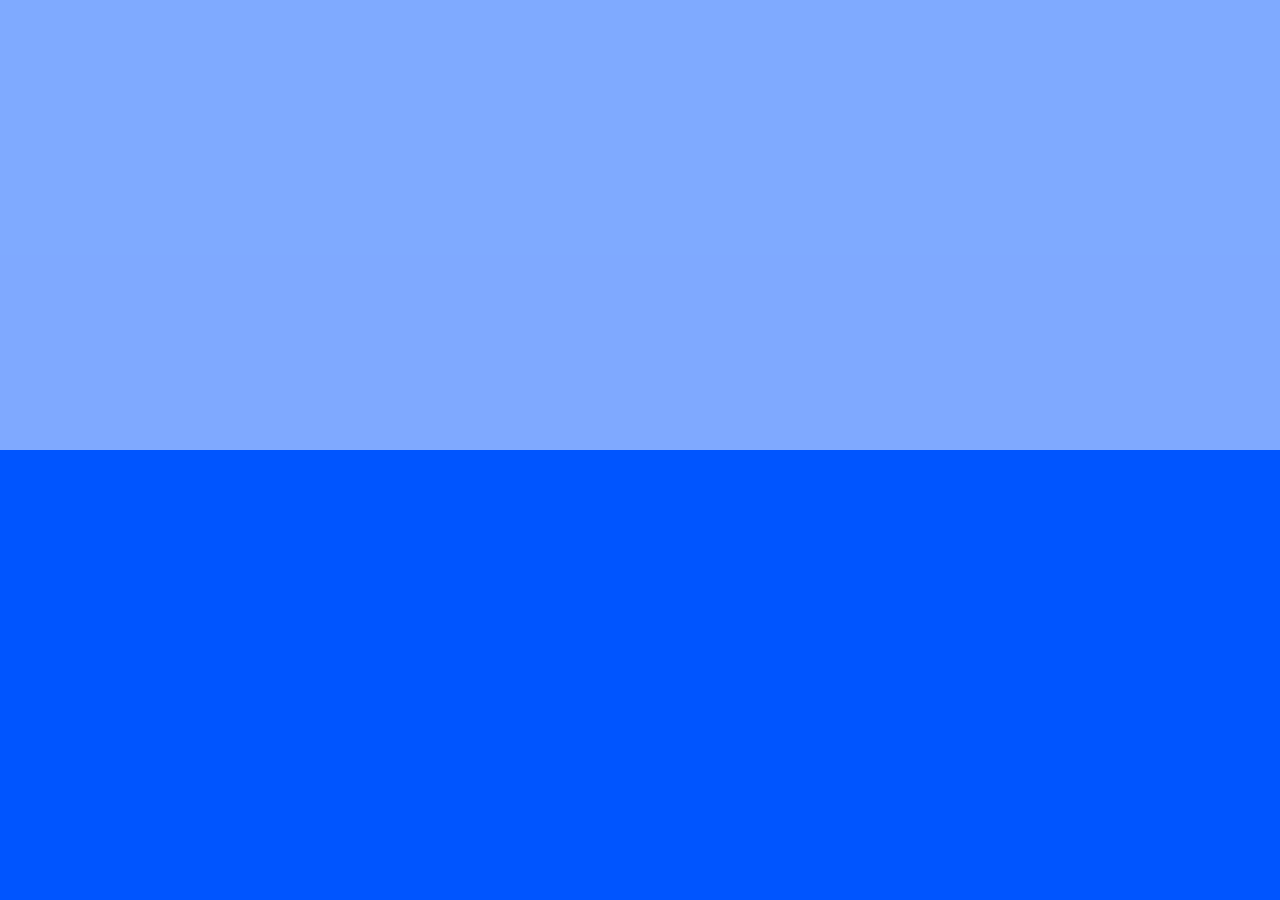
==== index.html @ 0d6050ab "CE999 Day 2" ====
<!DOCTYPE html>
<html lang="fr">

<head>
    <meta charset="UTF-8">
    <meta http-equiv="X-UA-Compatible" content="IE=edge">
    <meta name="viewport" content="width=device-width, initial-scale=1.0">
    <title>GoodFood Agence Web</title>
    <link rel="stylesheet" href="css/main.css">
</head>

<body>
    <main id="container">

    </main>
</body>

</html>
---- css/main.css ----
/* RAZ des valeurs par défaut */
body {
    margin: 0;
    font-family: Verdana, Geneva, Tahoma, sans-serif;
    /* Couleurs natives */
    background: salmon;
    background: #f5166e;
    /* Couleurs calculées */
    background: rgb(255,255,0);
    background: hsl(220, 100%, 50%);
}

/* CONTAINER */
#container {
    height: 50vh;
    /* Transparence */
    background: rgba(255, 255, 0, 0.5);
    background: hsla(0,100%,50%, 0.5);
    background: #ffffff7f;
}
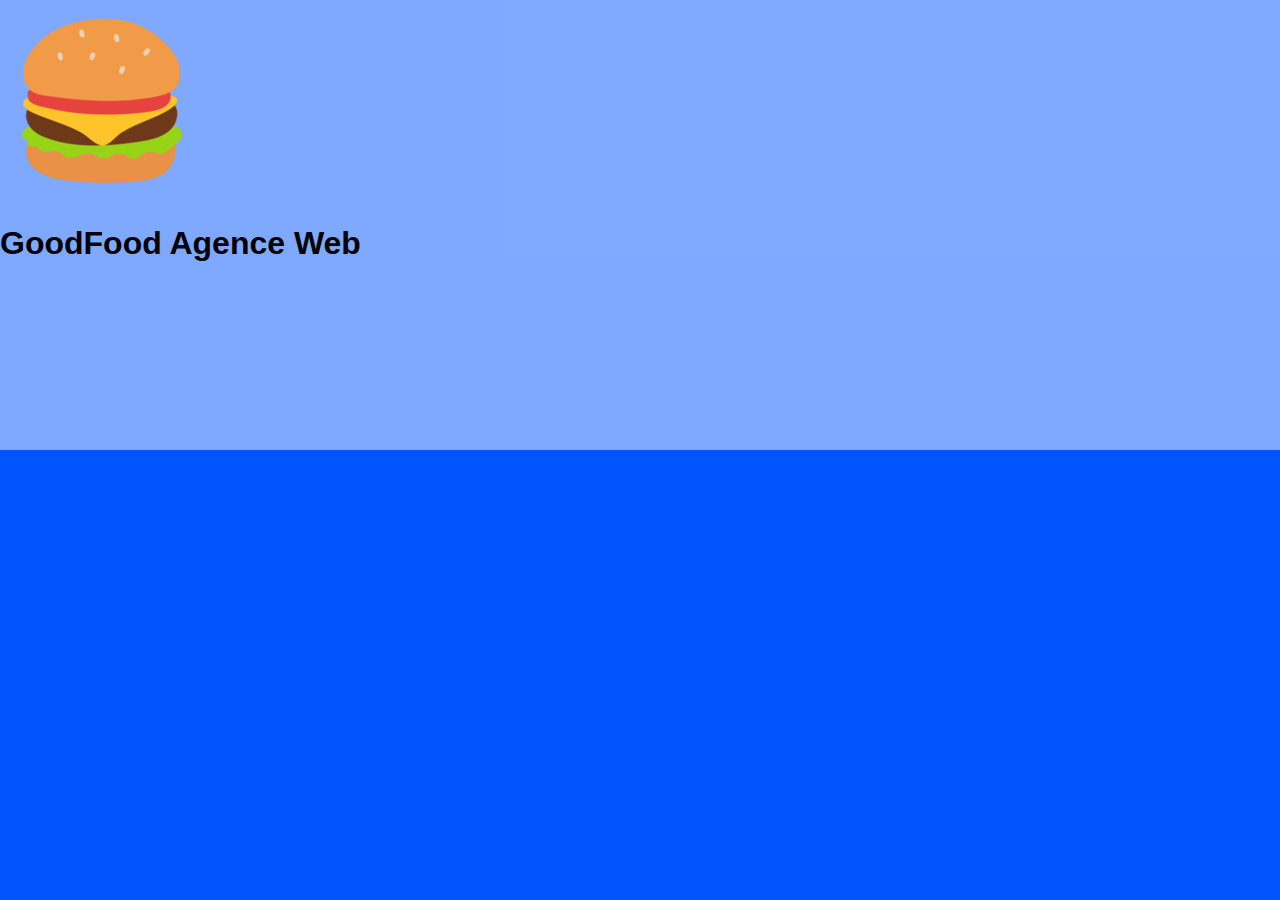
==== commit 4cde84b2: "CE999 Day 2" ====
--- a/index.html
+++ b/index.html
@@ -7,11 +7,15 @@
     <meta name="viewport" content="width=device-width, initial-scale=1.0">
     <title>GoodFood Agence Web</title>
     <link rel="stylesheet" href="css/main.css">
+    <link rel="shortcut icon" href="pics/logo.png" type="image/x-icon">
 </head>
 
 <body>
     <main id="container">
-
+        <header id="enTete">
+            <img id="logo" src="pics/logo.png" alt="Logo GoodFood Agence Web">
+            <h1 id="titre">GoodFood Agence Web</h1>
+        </header>
     </main>
 </body>
 
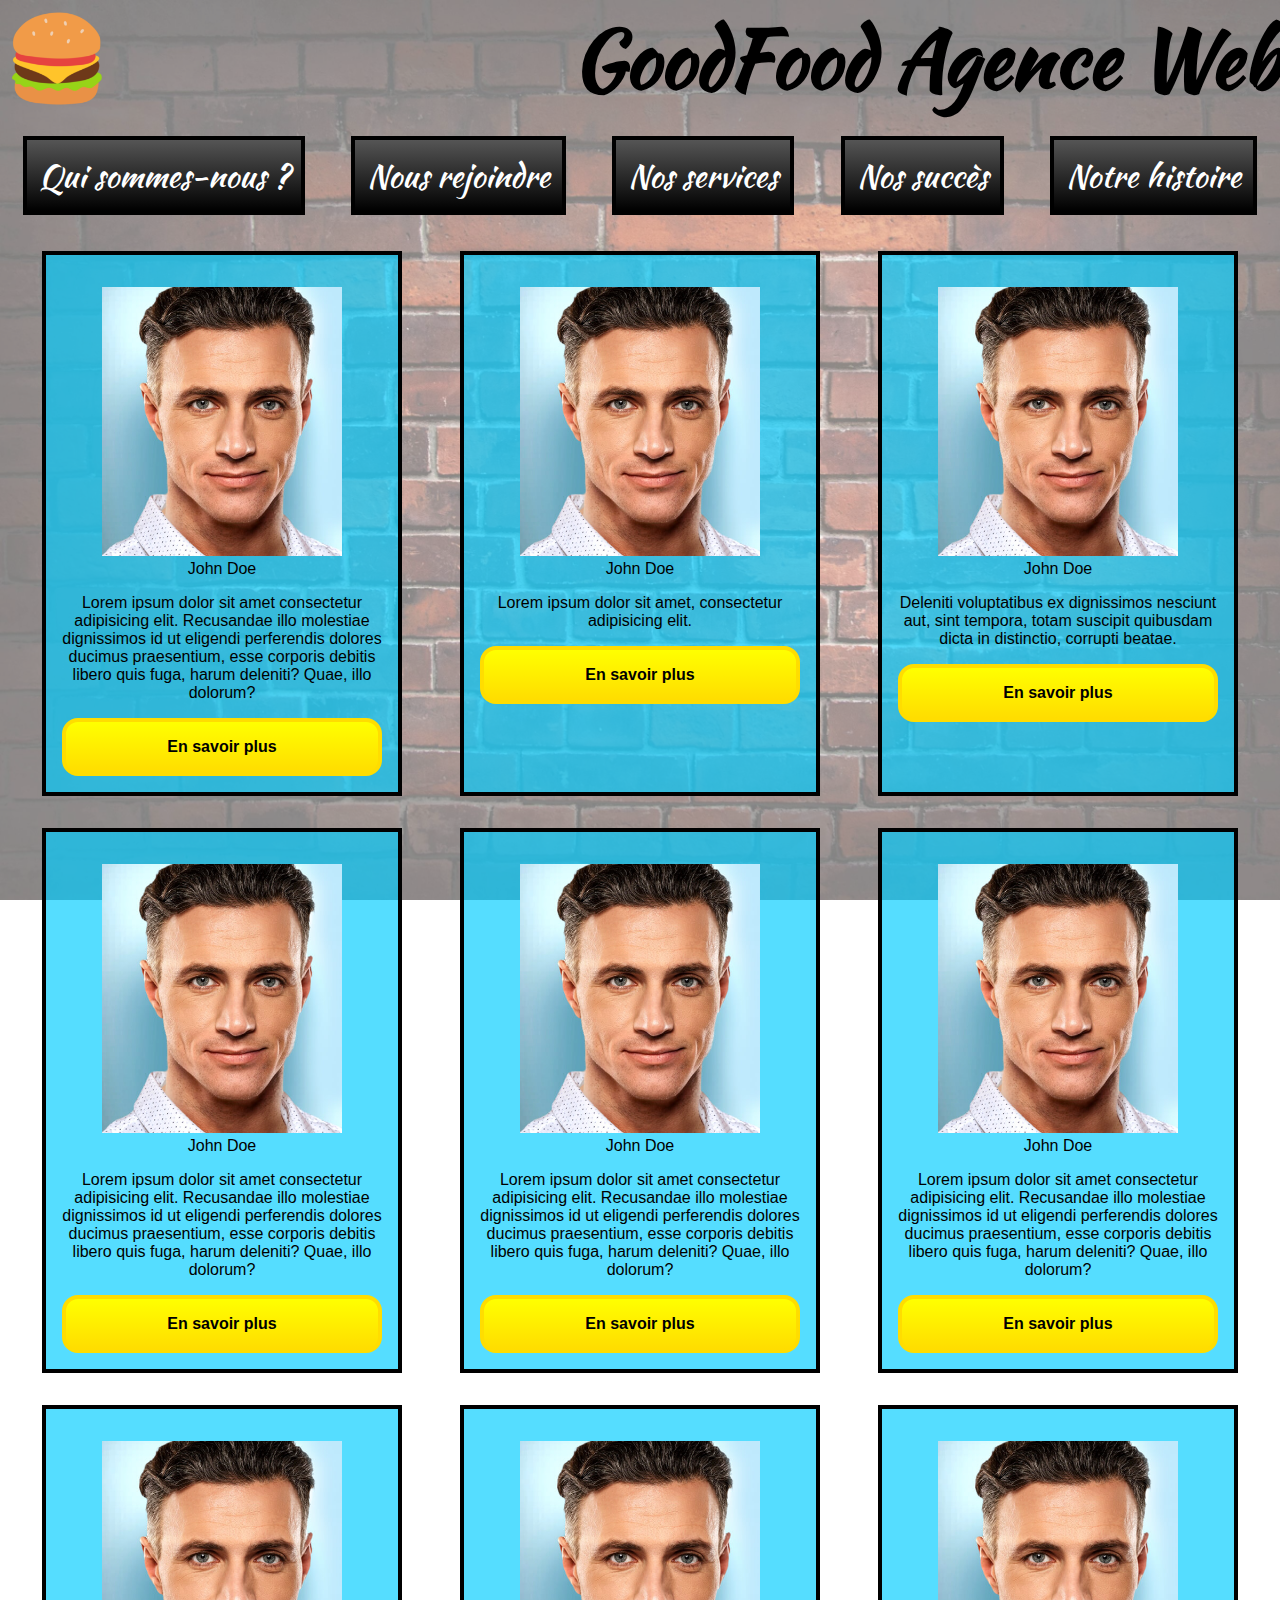
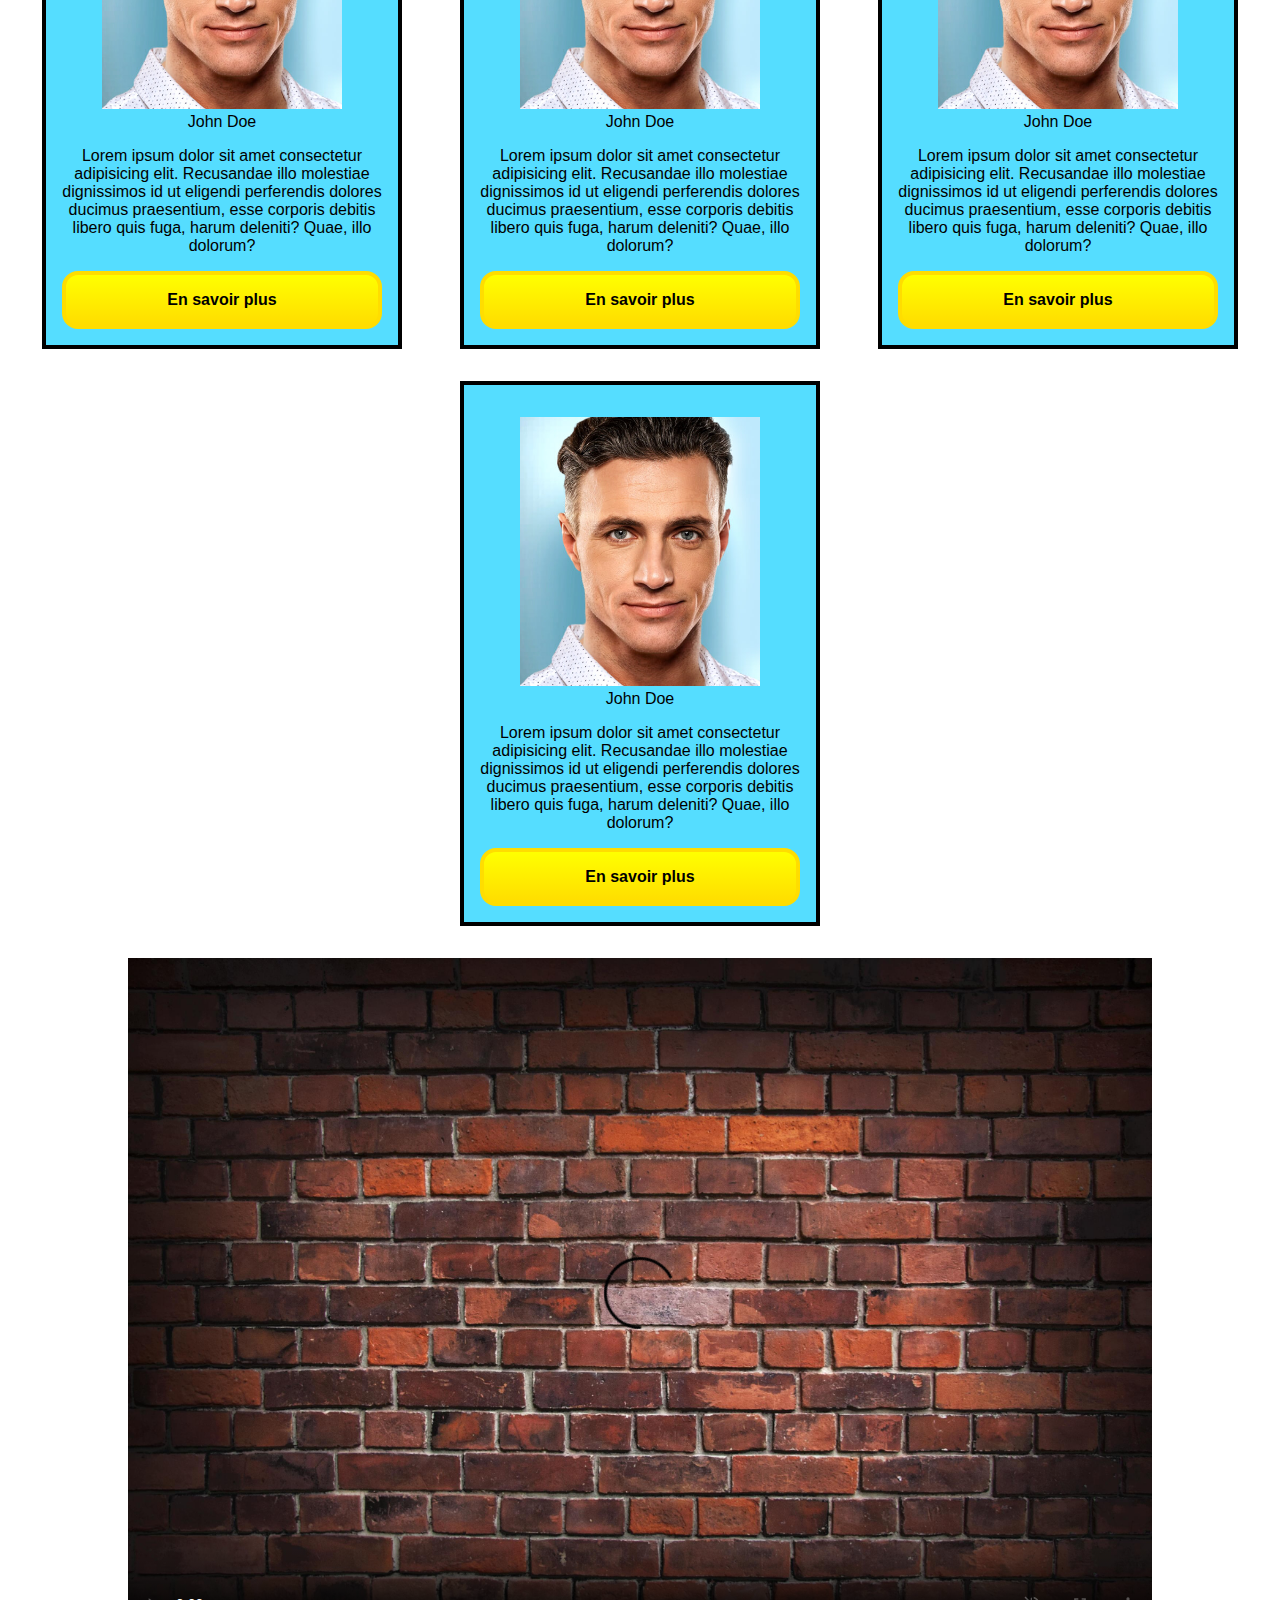
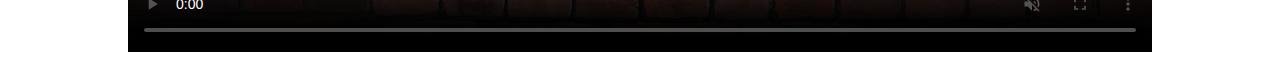
==== commit d2211920: "CE999 Day 3" ====
--- a/index.html
+++ b/index.html
@@ -10,12 +10,134 @@
     <link rel="shortcut icon" href="pics/logo.png" type="image/x-icon">
 </head>
 
-<body>
+<body class="bg-agency">
     <main id="container">
         <header id="enTete">
             <img id="logo" src="pics/logo.png" alt="Logo GoodFood Agence Web">
             <h1 id="titre">GoodFood Agence Web</h1>
         </header>
+
+        <!-- Raccourci Emmet : nav#navBar2>ul#menu>li.menuItem*5>a -->
+        <nav id="navBar2">
+            <ul id="menu">
+                <li class="menuItem"><a href="about-us.html">Qui sommes-nous ?</a></li>
+                <li class="menuItem"><a href="form.html">Nous rejoindre</a></li>
+                <li class="menuItem"><a href="file1.html">Nos services</a></li>
+                <li class="menuItem"><a href="file2.html">Nos succès</a></li>
+                <li class="menuItem"><a href="file3.html">Notre histoire</a></li>
+            </ul>
+        </nav>
+
+        <section id="team">
+            <article class="member">
+                <figure>
+                    <img src="pics/face.jpg" alt="visage homme">
+                    <figcaption>John Doe</figcaption>
+                </figure>
+                <p>Lorem ipsum dolor sit amet consectetur adipisicing elit. Recusandae illo molestiae dignissimos id ut
+                    eligendi perferendis dolores ducimus praesentium, esse corporis debitis libero quis fuga, harum
+                    deleniti? Quae, illo dolorum?</p>
+                <a href="#">En savoir plus</a>
+            </article>
+            <article class="member">
+                <figure>
+                    <img src="pics/face.jpg" alt="visage homme">
+                    <figcaption>John Doe</figcaption>
+                </figure>
+                <p>Lorem ipsum dolor sit amet, consectetur adipisicing elit. </p>
+                <a href="#">En savoir plus</a>
+            </article>
+            <article class="member">
+                <figure>
+                    <img src="pics/face.jpg" alt="visage homme">
+                    <figcaption>John Doe</figcaption>
+                </figure>
+                <p>Deleniti voluptatibus ex dignissimos nesciunt aut, sint tempora, totam suscipit quibusdam dicta in
+                    distinctio, corrupti beatae.</p>
+                <a href="#">En savoir plus</a>
+            </article>
+            <article class="member">
+                <figure>
+                    <img src="pics/face.jpg" alt="visage homme">
+                    <figcaption>John Doe</figcaption>
+                </figure>
+                <p>Lorem ipsum dolor sit amet consectetur adipisicing elit. Recusandae illo molestiae dignissimos id ut
+                    eligendi perferendis dolores ducimus praesentium, esse corporis debitis libero quis fuga, harum
+                    deleniti? Quae, illo dolorum?</p>
+                <a href="#">En savoir plus</a>
+            </article>
+            <article class="member">
+                <figure>
+                    <img src="pics/face.jpg" alt="visage homme">
+                    <figcaption>John Doe</figcaption>
+                </figure>
+                <p>Lorem ipsum dolor sit amet consectetur adipisicing elit. Recusandae illo molestiae dignissimos id ut
+                    eligendi perferendis dolores ducimus praesentium, esse corporis debitis libero quis fuga, harum
+                    deleniti? Quae, illo dolorum?</p>
+                <a href="#">En savoir plus</a>
+            </article>
+            <article class="member">
+                <figure>
+                    <img src="pics/face.jpg" alt="visage homme">
+                    <figcaption>John Doe</figcaption>
+                </figure>
+                <p>Lorem ipsum dolor sit amet consectetur adipisicing elit. Recusandae illo molestiae dignissimos id ut
+                    eligendi perferendis dolores ducimus praesentium, esse corporis debitis libero quis fuga, harum
+                    deleniti? Quae, illo dolorum?</p>
+                <a href="#">En savoir plus</a>
+            </article>
+            <article class="member">
+                <figure>
+                    <img src="pics/face.jpg" alt="visage homme">
+                    <figcaption>John Doe</figcaption>
+                </figure>
+                <p>Lorem ipsum dolor sit amet consectetur adipisicing elit. Recusandae illo molestiae dignissimos id ut
+                    eligendi perferendis dolores ducimus praesentium, esse corporis debitis libero quis fuga, harum
+                    deleniti? Quae, illo dolorum?</p>
+                <a href="#">En savoir plus</a>
+            </article>
+            <article class="member">
+                <figure>
+                    <img src="pics/face.jpg" alt="visage homme">
+                    <figcaption>John Doe</figcaption>
+                </figure>
+                <p>Lorem ipsum dolor sit amet consectetur adipisicing elit. Recusandae illo molestiae dignissimos id ut
+                    eligendi perferendis dolores ducimus praesentium, esse corporis debitis libero quis fuga, harum
+                    deleniti? Quae, illo dolorum?</p>
+                <a href="#">En savoir plus</a>
+            </article>
+            <article class="member">
+                <figure>
+                    <img src="pics/face.jpg" alt="visage homme">
+                    <figcaption>John Doe</figcaption>
+                </figure>
+                <p>Lorem ipsum dolor sit amet consectetur adipisicing elit. Recusandae illo molestiae dignissimos id ut
+                    eligendi perferendis dolores ducimus praesentium, esse corporis debitis libero quis fuga, harum
+                    deleniti? Quae, illo dolorum?</p>
+                <a href="#">En savoir plus</a>
+            </article>
+            <article class="member">
+                <figure>
+                    <img src="pics/face.jpg" alt="visage homme">
+                    <figcaption>John Doe</figcaption>
+                </figure>
+                <p>Lorem ipsum dolor sit amet consectetur adipisicing elit. Recusandae illo molestiae dignissimos id ut
+                    eligendi perferendis dolores ducimus praesentium, esse corporis debitis libero quis fuga, harum
+                    deleniti? Quae, illo dolorum?</p>
+                <a href="#">En savoir plus</a>
+            </article>
+        </section>
+
+        <section id="multimedia">
+            <video controls muted poster="pics/bg-wall.jpg" autoplay>
+                <source src="https://download.blender.org/peach/bigbuckbunny_movies/big_buck_bunny_1080p_h264.mov"
+                    type="video/mov">
+                <source src="https://download.blender.org/peach/bigbuckbunny_movies/big_buck_bunny_1080p_stereo.avi"
+                    type="video/avi">
+                <source src="https://download.blender.org/peach/bigbuckbunny_movies/big_buck_bunny_1080p_stereo.ogg"
+                    type="video/ogg">
+            </video>
+        </section>
     </main>
 </body>
 
--- a/css/main.css
+++ b/css/main.css
@@ -1,3 +1,6 @@
+/* DIRECTIVES CSS TOUJOURS EN PREMIER*/
+@import url('https://fonts.googleapis.com/css2?family=Kalam:wght@700&family=Kaushan+Script&display=swap');
+
 /* RAZ des valeurs par défaut */
 body {
     margin: 0;
@@ -10,11 +13,107 @@
     background: hsl(220, 100%, 50%);
 }
 
+.bg-agency {
+    background: url('../pics/bg-wall.jpg') fixed;
+    background-size: cover;
+}
+
 /* CONTAINER */
 #container {
-    height: 50vh;
+    min-height: 100vh;
     /* Transparence */
     background: rgba(255, 255, 0, 0.5);
     background: hsla(0,100%,50%, 0.5);
     background: #ffffff7f;
-}+}
+
+/* INDEX - HEADER */
+#enTete {
+    display: flex;
+    align-items: center;
+    justify-content: space-between;
+}
+
+#logo {
+    height: 7rem;
+}
+
+#titre {
+    font-family: 'Kaushan Script', cursive;
+    font-size: 5rem;
+    margin: 0;
+}
+
+/* INDEX - MENU */
+#menu {
+    padding: 0;
+    list-style: none;
+    display: flex;
+    flex-wrap: wrap;
+    justify-content: space-around;
+}
+
+#menu .menuItem a {
+    color: #fff; /* #fff équivaut à #ffffff */
+    font-family: 'Kaushan Script', cursive;
+    font-size: 2rem;
+    text-decoration: none;
+    padding: .75rem;
+    display: block;
+    margin: .25rem 0;
+    border: #000 solid .25rem;
+    background: linear-gradient(#555, #000);
+    transition: all 1s;
+}
+
+#menu .menuItem a:hover {
+    border: #00f solid .25rem;
+    background: linear-gradient(#55f, #00f);
+    text-shadow: 0 0 .5rem #fd0;
+}
+
+/* INDEX - SECTION TEAM */
+#team {
+    display: flex;
+    flex-wrap: wrap;
+    justify-content: space-evenly;
+}
+
+.member {
+    width: 20rem;
+    border: #000 solid .25rem;
+    text-align: center;
+    padding: 1rem;
+    background: #0cfa;
+    margin: 1rem;
+}
+
+.member img {
+    width: 100%;
+}
+
+.member a {
+    text-decoration: none;
+    color: #000;
+    border: #fd0 solid .25rem;
+    background: linear-gradient(#ff0, #fd0);
+    padding: 1rem;
+    display: block;
+    font-weight: bold;
+    border-radius: 1rem;
+}
+
+/* INDEX - VIDEO */
+#multimedia {
+    width: 80vw;
+    margin: 1rem auto;
+}
+
+#multimedia video {
+    width: 100%;
+}
+
+
+
+
+
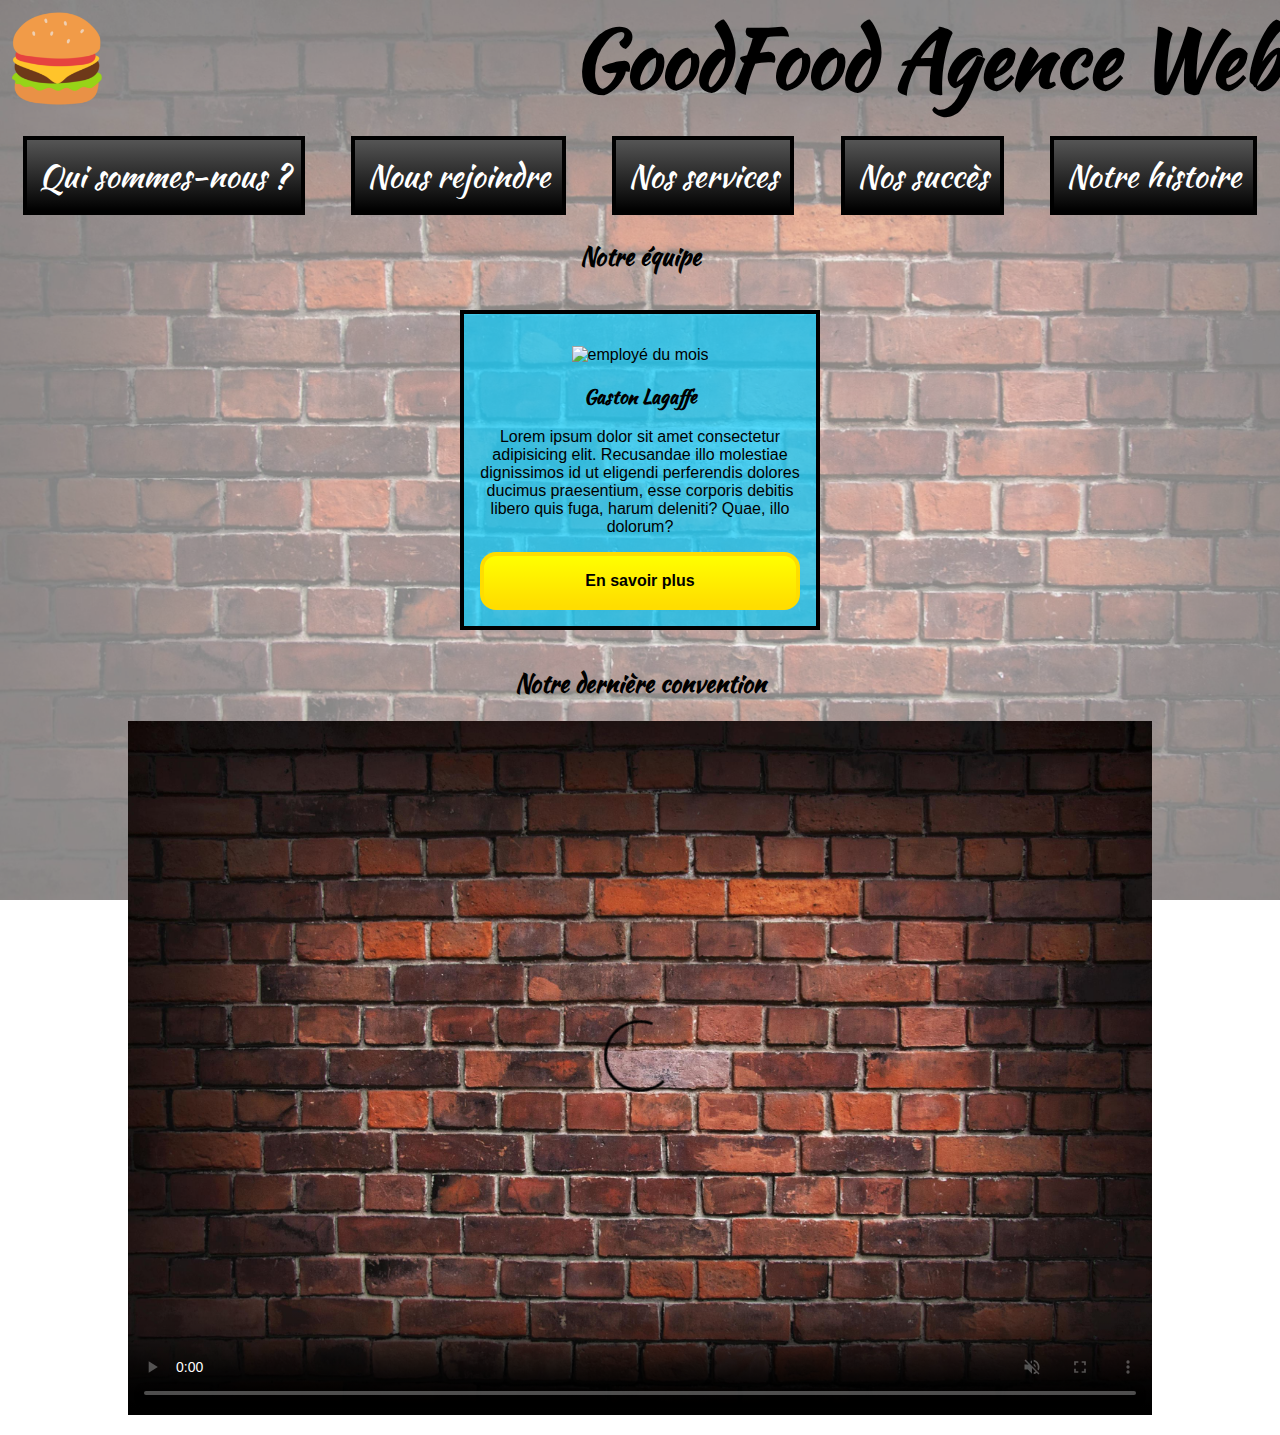
==== commit 4f4922bb: "CE999 Day 4" ====
--- a/index.html
+++ b/index.html
@@ -29,106 +29,26 @@
         </nav>
 
         <section id="team">
-            <article class="member">
-                <figure>
-                    <img src="pics/face.jpg" alt="visage homme">
-                    <figcaption>John Doe</figcaption>
-                </figure>
-                <p>Lorem ipsum dolor sit amet consectetur adipisicing elit. Recusandae illo molestiae dignissimos id ut
-                    eligendi perferendis dolores ducimus praesentium, esse corporis debitis libero quis fuga, harum
-                    deleniti? Quae, illo dolorum?</p>
-                <a href="#">En savoir plus</a>
-            </article>
-            <article class="member">
-                <figure>
-                    <img src="pics/face.jpg" alt="visage homme">
-                    <figcaption>John Doe</figcaption>
-                </figure>
-                <p>Lorem ipsum dolor sit amet, consectetur adipisicing elit. </p>
-                <a href="#">En savoir plus</a>
-            </article>
-            <article class="member">
-                <figure>
-                    <img src="pics/face.jpg" alt="visage homme">
-                    <figcaption>John Doe</figcaption>
-                </figure>
-                <p>Deleniti voluptatibus ex dignissimos nesciunt aut, sint tempora, totam suscipit quibusdam dicta in
-                    distinctio, corrupti beatae.</p>
-                <a href="#">En savoir plus</a>
-            </article>
-            <article class="member">
-                <figure>
-                    <img src="pics/face.jpg" alt="visage homme">
-                    <figcaption>John Doe</figcaption>
-                </figure>
-                <p>Lorem ipsum dolor sit amet consectetur adipisicing elit. Recusandae illo molestiae dignissimos id ut
-                    eligendi perferendis dolores ducimus praesentium, esse corporis debitis libero quis fuga, harum
-                    deleniti? Quae, illo dolorum?</p>
-                <a href="#">En savoir plus</a>
-            </article>
-            <article class="member">
-                <figure>
-                    <img src="pics/face.jpg" alt="visage homme">
-                    <figcaption>John Doe</figcaption>
-                </figure>
-                <p>Lorem ipsum dolor sit amet consectetur adipisicing elit. Recusandae illo molestiae dignissimos id ut
-                    eligendi perferendis dolores ducimus praesentium, esse corporis debitis libero quis fuga, harum
-                    deleniti? Quae, illo dolorum?</p>
-                <a href="#">En savoir plus</a>
-            </article>
-            <article class="member">
-                <figure>
-                    <img src="pics/face.jpg" alt="visage homme">
-                    <figcaption>John Doe</figcaption>
-                </figure>
-                <p>Lorem ipsum dolor sit amet consectetur adipisicing elit. Recusandae illo molestiae dignissimos id ut
-                    eligendi perferendis dolores ducimus praesentium, esse corporis debitis libero quis fuga, harum
-                    deleniti? Quae, illo dolorum?</p>
-                <a href="#">En savoir plus</a>
-            </article>
-            <article class="member">
-                <figure>
-                    <img src="pics/face.jpg" alt="visage homme">
-                    <figcaption>John Doe</figcaption>
-                </figure>
-                <p>Lorem ipsum dolor sit amet consectetur adipisicing elit. Recusandae illo molestiae dignissimos id ut
-                    eligendi perferendis dolores ducimus praesentium, esse corporis debitis libero quis fuga, harum
-                    deleniti? Quae, illo dolorum?</p>
-                <a href="#">En savoir plus</a>
-            </article>
-            <article class="member">
-                <figure>
-                    <img src="pics/face.jpg" alt="visage homme">
-                    <figcaption>John Doe</figcaption>
-                </figure>
-                <p>Lorem ipsum dolor sit amet consectetur adipisicing elit. Recusandae illo molestiae dignissimos id ut
-                    eligendi perferendis dolores ducimus praesentium, esse corporis debitis libero quis fuga, harum
-                    deleniti? Quae, illo dolorum?</p>
-                <a href="#">En savoir plus</a>
-            </article>
-            <article class="member">
-                <figure>
-                    <img src="pics/face.jpg" alt="visage homme">
-                    <figcaption>John Doe</figcaption>
-                </figure>
-                <p>Lorem ipsum dolor sit amet consectetur adipisicing elit. Recusandae illo molestiae dignissimos id ut
-                    eligendi perferendis dolores ducimus praesentium, esse corporis debitis libero quis fuga, harum
-                    deleniti? Quae, illo dolorum?</p>
-                <a href="#">En savoir plus</a>
-            </article>
-            <article class="member">
-                <figure>
-                    <img src="pics/face.jpg" alt="visage homme">
-                    <figcaption>John Doe</figcaption>
-                </figure>
-                <p>Lorem ipsum dolor sit amet consectetur adipisicing elit. Recusandae illo molestiae dignissimos id ut
-                    eligendi perferendis dolores ducimus praesentium, esse corporis debitis libero quis fuga, harum
-                    deleniti? Quae, illo dolorum?</p>
-                <a href="#">En savoir plus</a>
-            </article>
+            <h2>Notre équipe</h2>
+
+            <div id="teamMembers">
+                <article class="member">
+                    <figure>
+                        <img src="https://robohash.org/256.png?bgset=bg1&set=set5" alt="employé du mois">
+                        <h3>Gaston Lagaffe</h3>
+                    </figure>
+                    <p>Lorem ipsum dolor sit amet consectetur adipisicing elit. Recusandae illo molestiae dignissimos id
+                        ut
+                        eligendi perferendis dolores ducimus praesentium, esse corporis debitis libero quis fuga, harum
+                        deleniti? Quae, illo dolorum?</p>
+                    <a href="https://maps.google.com/maps?q=bruxelles" target="_blank">En savoir plus</a>
+                </article>
+            </div>
         </section>
 
         <section id="multimedia">
+            <h2>Notre dernière convention</h2>
+
             <video controls muted poster="pics/bg-wall.jpg" autoplay>
                 <source src="https://download.blender.org/peach/bigbuckbunny_movies/big_buck_bunny_1080p_h264.mov"
                     type="video/mov">
--- a/css/main.css
+++ b/css/main.css
@@ -16,6 +16,11 @@
 .bg-agency {
     background: url('../pics/bg-wall.jpg') fixed;
     background-size: cover;
+}
+
+h2,h3 {
+    font-family: 'Kaushan Script',cursive;
+    text-align: center;
 }
 
 /* CONTAINER */
@@ -73,7 +78,7 @@
 }
 
 /* INDEX - SECTION TEAM */
-#team {
+#teamMembers {
     display: flex;
     flex-wrap: wrap;
     justify-content: space-evenly;
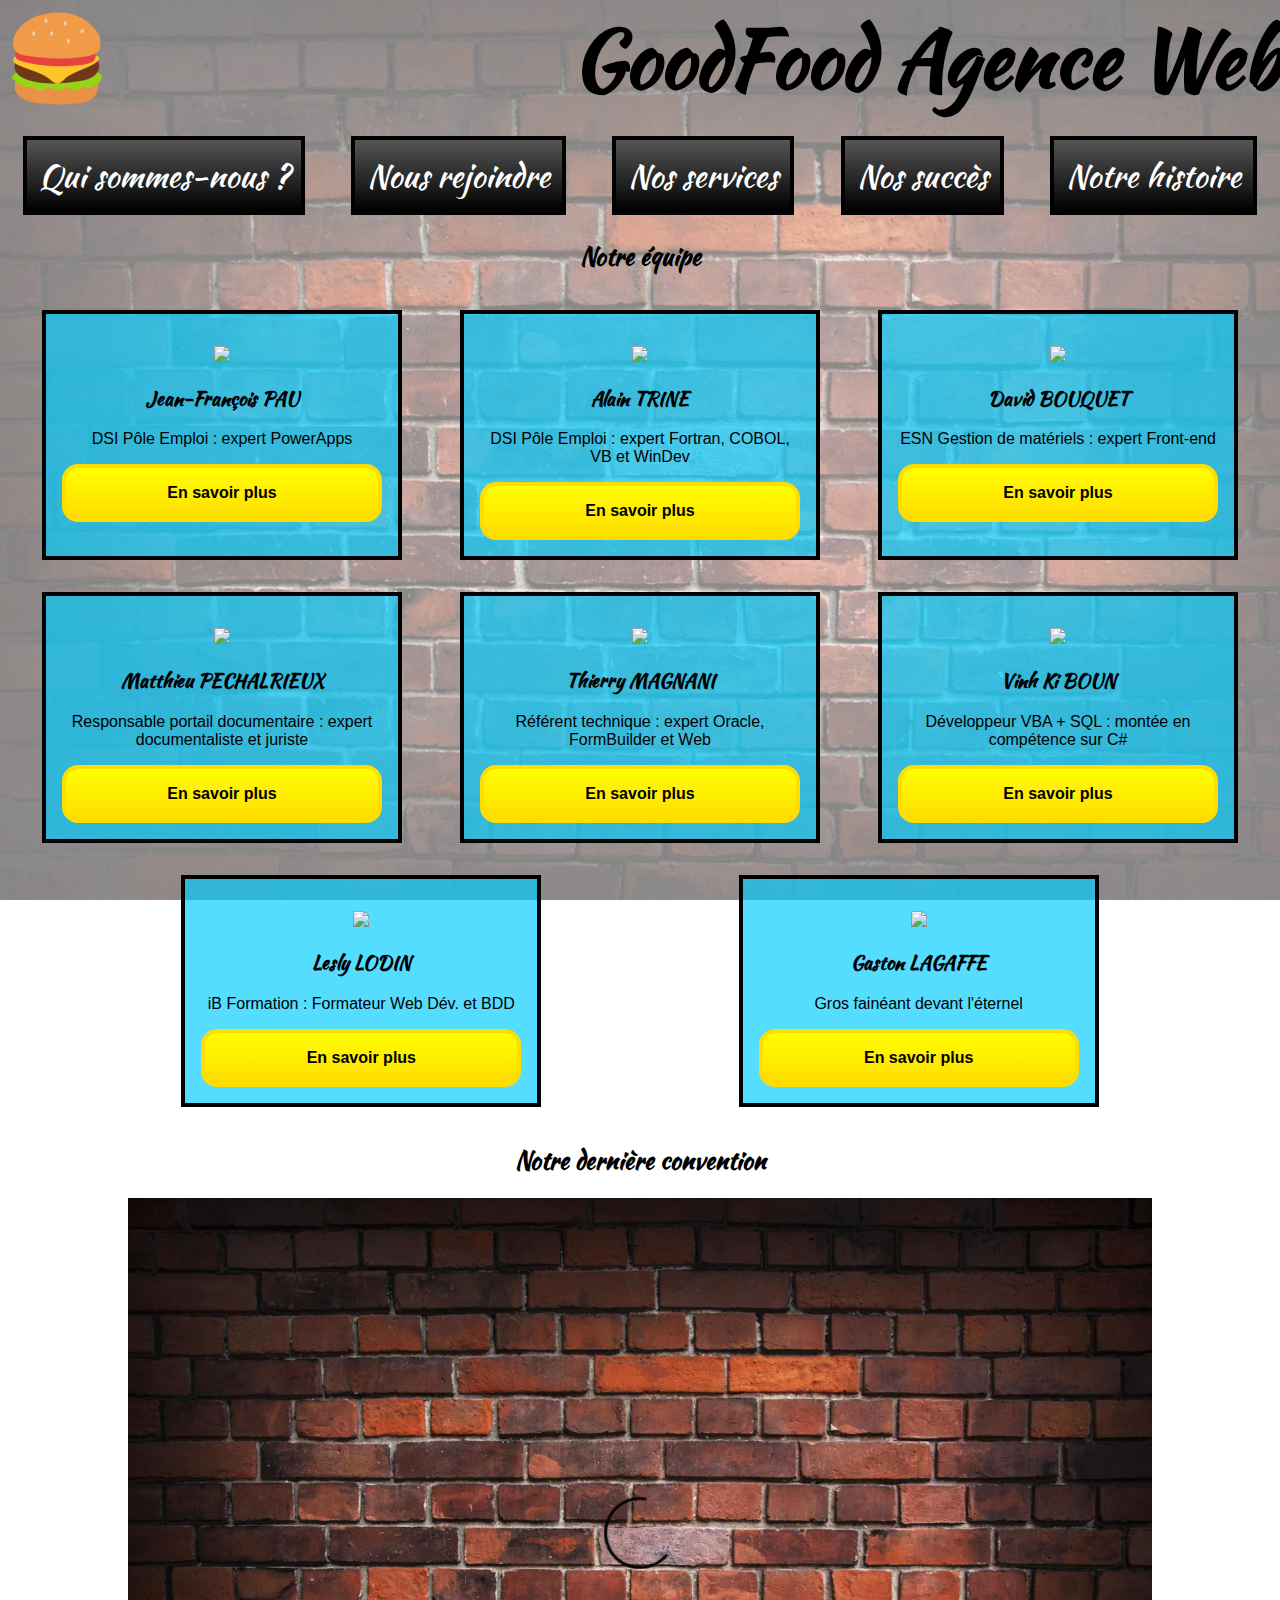
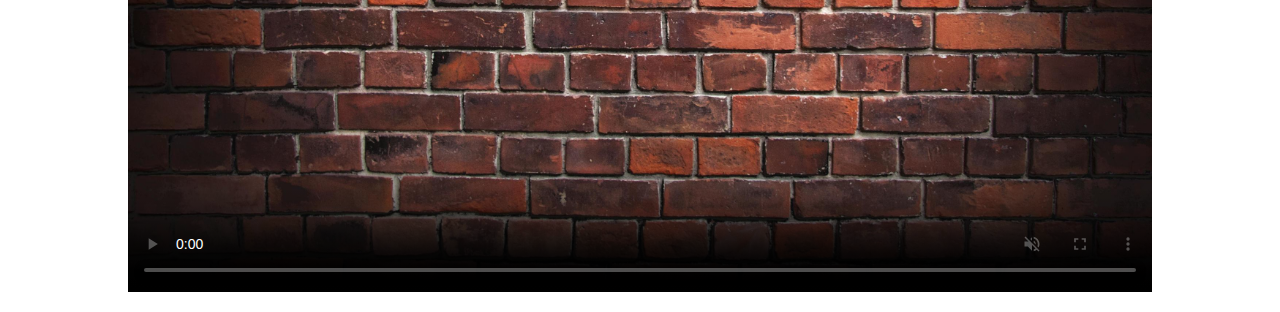
==== commit 12db6ab6: "CE999 Day 5" ====
--- a/index.html
+++ b/index.html
@@ -22,8 +22,8 @@
             <ul id="menu">
                 <li class="menuItem"><a href="about-us.html">Qui sommes-nous ?</a></li>
                 <li class="menuItem"><a href="form.html">Nous rejoindre</a></li>
-                <li class="menuItem"><a href="file1.html">Nos services</a></li>
-                <li class="menuItem"><a href="file2.html">Nos succès</a></li>
+                <li class="menuItem"><a href="positions.html">Nos services</a></li>
+                <li class="menuItem"><a href="init-javascript.html">Nos succès</a></li>
                 <li class="menuItem"><a href="file3.html">Notre histoire</a></li>
             </ul>
         </nav>
@@ -32,7 +32,8 @@
             <h2>Notre équipe</h2>
 
             <div id="teamMembers">
-                <article class="member">
+                <script src="js/index-team.js"></script>
+                <!-- <article class="member">
                     <figure>
                         <img src="https://robohash.org/256.png?bgset=bg1&set=set5" alt="employé du mois">
                         <h3>Gaston Lagaffe</h3>
@@ -42,7 +43,7 @@
                         eligendi perferendis dolores ducimus praesentium, esse corporis debitis libero quis fuga, harum
                         deleniti? Quae, illo dolorum?</p>
                     <a href="https://maps.google.com/maps?q=bruxelles" target="_blank">En savoir plus</a>
-                </article>
+                </article> -->
             </div>
         </section>
 
